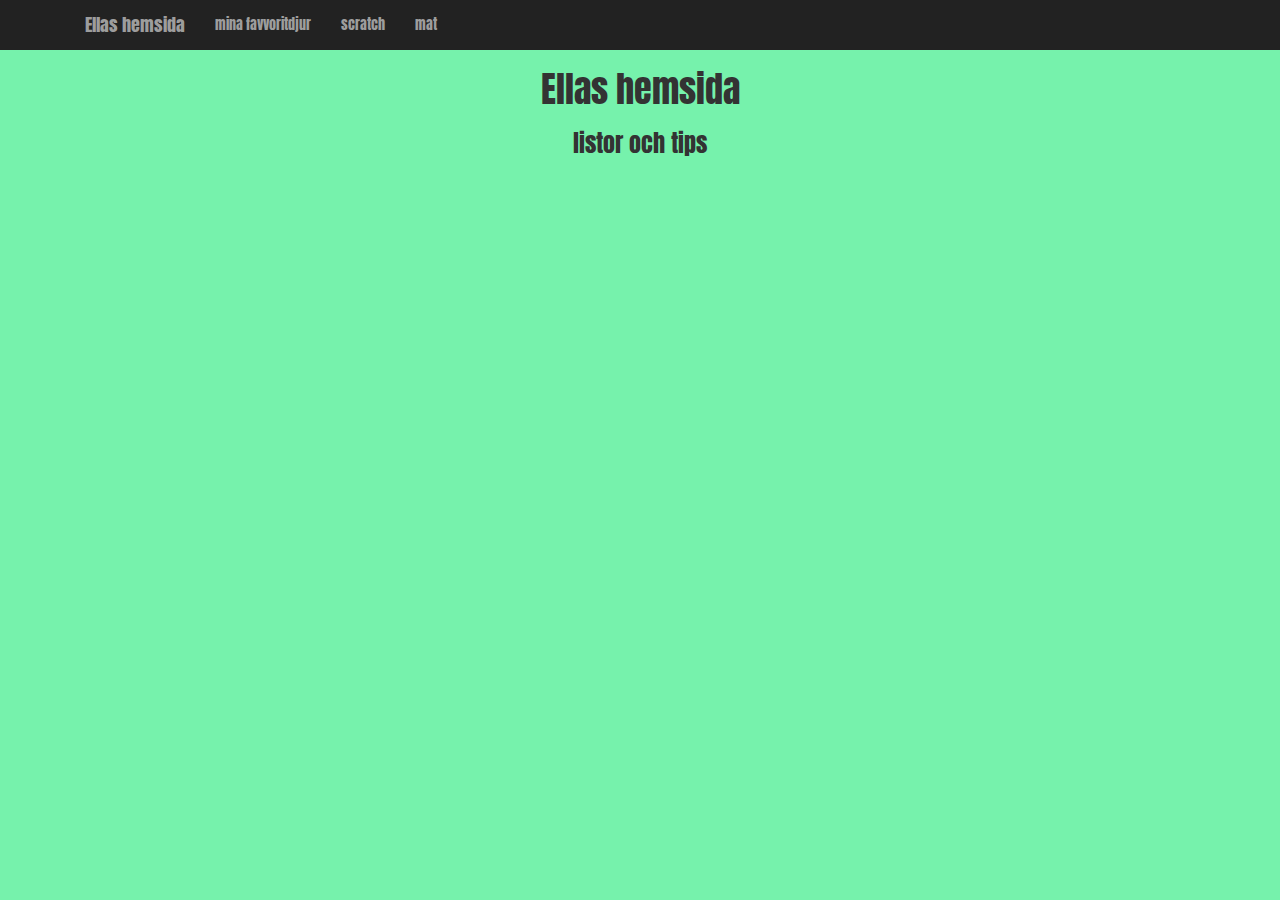
==== index.html @ d8a7846a "EllaS HEMSIDA" ====
<!-- Tala om att det är html-dokument -->
<!DOCTYPE html>

<!-- Alla element ska finnas inom html-taggen -->
<html>
<!-- I head placeras saker som inte är innehåll, tex css-filer och javascript -->
<head>
    <!-- Dessa 3 meta-taggar måste vara först i head för att alla tecken (åäö) och Bootstrap ska fungera korrekt -->
    <meta charset="utf-8">
    <meta http-equiv="X-UA-Compatible" content="IE=edge">
    <meta name="viewport" content="width=device-width, initial-scale=1">

    <!-- Koppla in Bootstrap css -->
    <link rel="stylesheet" type="text/css" href="css/bootstrap.css">
    <!-- Koppla in egen CSS-fil style.css OBS! Ha den som sista css-fil -->
    <link rel="stylesheet" type ="text/css" href="css/style.css">

    <!-- Koppla in och JQuery Bootstrap javascript -->
    <script type="text/javascript" src="js/jquery.min.js"></script>
    <script type="text/javascript" src="js/bootstrap.min.js"></script>

    <!-- Koppla in egen JavaScript-fil funktion.js OBS! Ha den som sista js-fil -->
    <script type="text/javascript" src="js/funktion.js"></script>
    <link href="https://fonts.googleapis.com/css?family=Anton|Patrick+Hand+SC" rel="stylesheet">

    <!-- I title skriver du titeln som webbläsarfönstret ska ha när den här sidan besöks-->
    <title>Ellas hemida</title>
</head>

<!-- I body finns allt innehåll på hemsidan -->
<body>

    <!-- I header finns allt som är sidans toppdel där rubrik och menu ofta finns -->
    <header>
        

        <nav class="nav navbar-inverse navbar-static-top">
                <div class="container">
                    <a class="navbar-brand" href="#">Ellas hemsida</a>
                    <ul class="nav navbar-nav">
                        <!-- Byt ut # i href mot filen som ska länkas till, tex djur.html -->
                        <li><a href="menyval1.html">mina favvoritdjur</a></li>
                        <li><a href="menyval2.html">scratch</a></li>
                        <li><a href="menyval3.html">mat</a></li>
                    </ul>
                </div>
            </nav>
    </header>

    <!-- I main finns huvudsakliga innehållet, exempelvis blogginlägg eller topplistor -->
    <main>

<center>




    <h1>Ellas hemsida </h1>
<h3>listor och tips</h3>
</center>
    </main>
</body>
</html>
---- css/style.css ----
h1{
 color:#4c006b
font-weight: bold;}  

#yellow-header{
	color:blue;
}

.navbar-inverse .navbar-nav li a {


}
body {
	background:#76f2ac;
	font-family:  'Patrick Hand SC', cursive;
font-family: 'Anton', sans-serif;

}
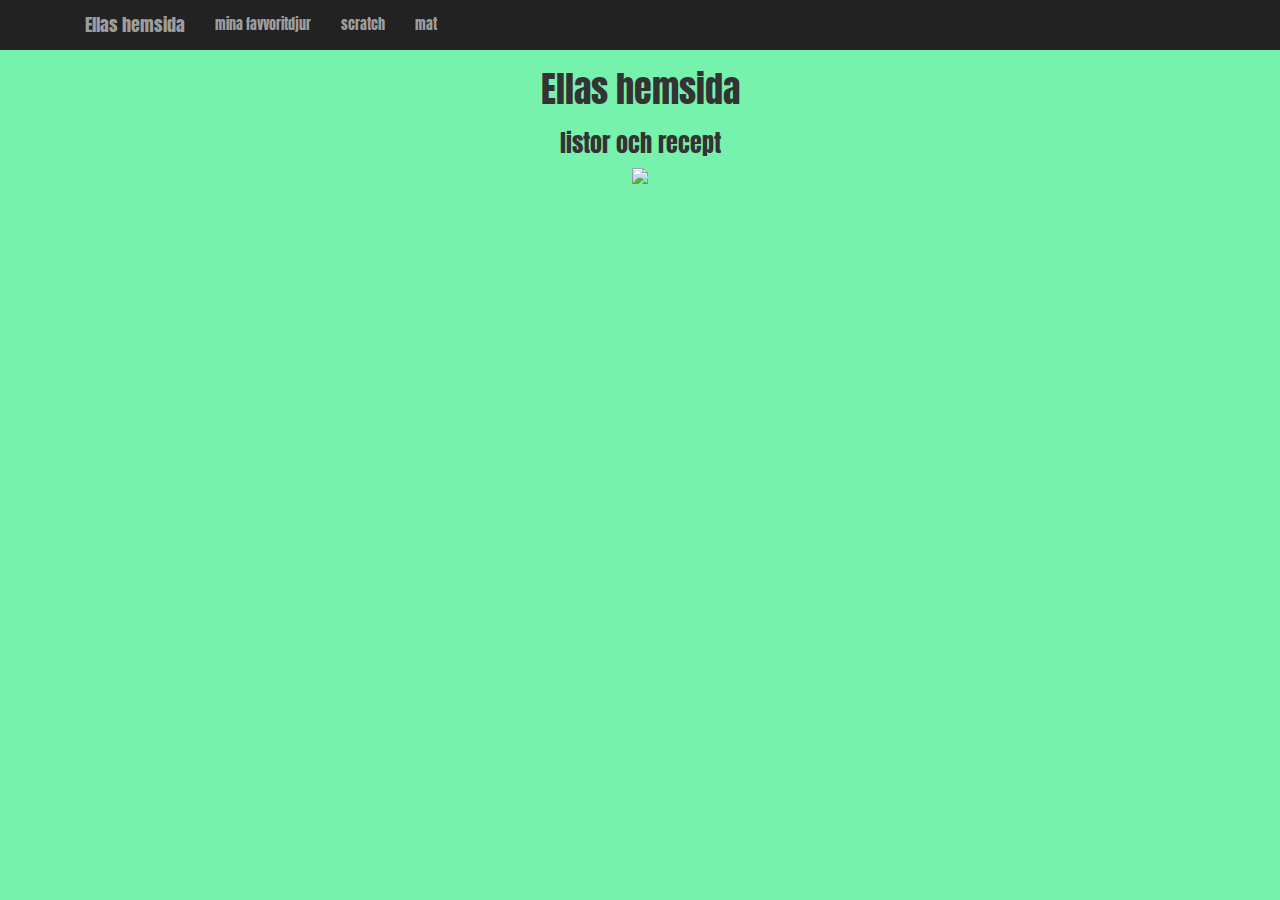
==== commit 4f6c8ba0: "klar hemsida" ====
--- a/index.html
+++ b/index.html
@@ -56,7 +56,9 @@
 
 
     <h1>Ellas hemsida </h1>
-<h3>listor och tips</h3>
+<h3>listor och recept</h3>
+
+<img src="bild/face33.png">
 </center>
     </main>
 </body>
--- a/css/style.css
+++ b/css/style.css
@@ -12,7 +12,16 @@
 }
 body {
 	background:#76f2ac;
-	font-family:  'Patrick Hand SC', cursive;
-font-family: 'Anton', sans-serif;
+	font-family: 'Anton', sans-serif;
 
 }
+
+
+#banan4{
+	width: 500px;
+	float: right;
+}
+
+#recept{
+	margin-left: 20%;
+}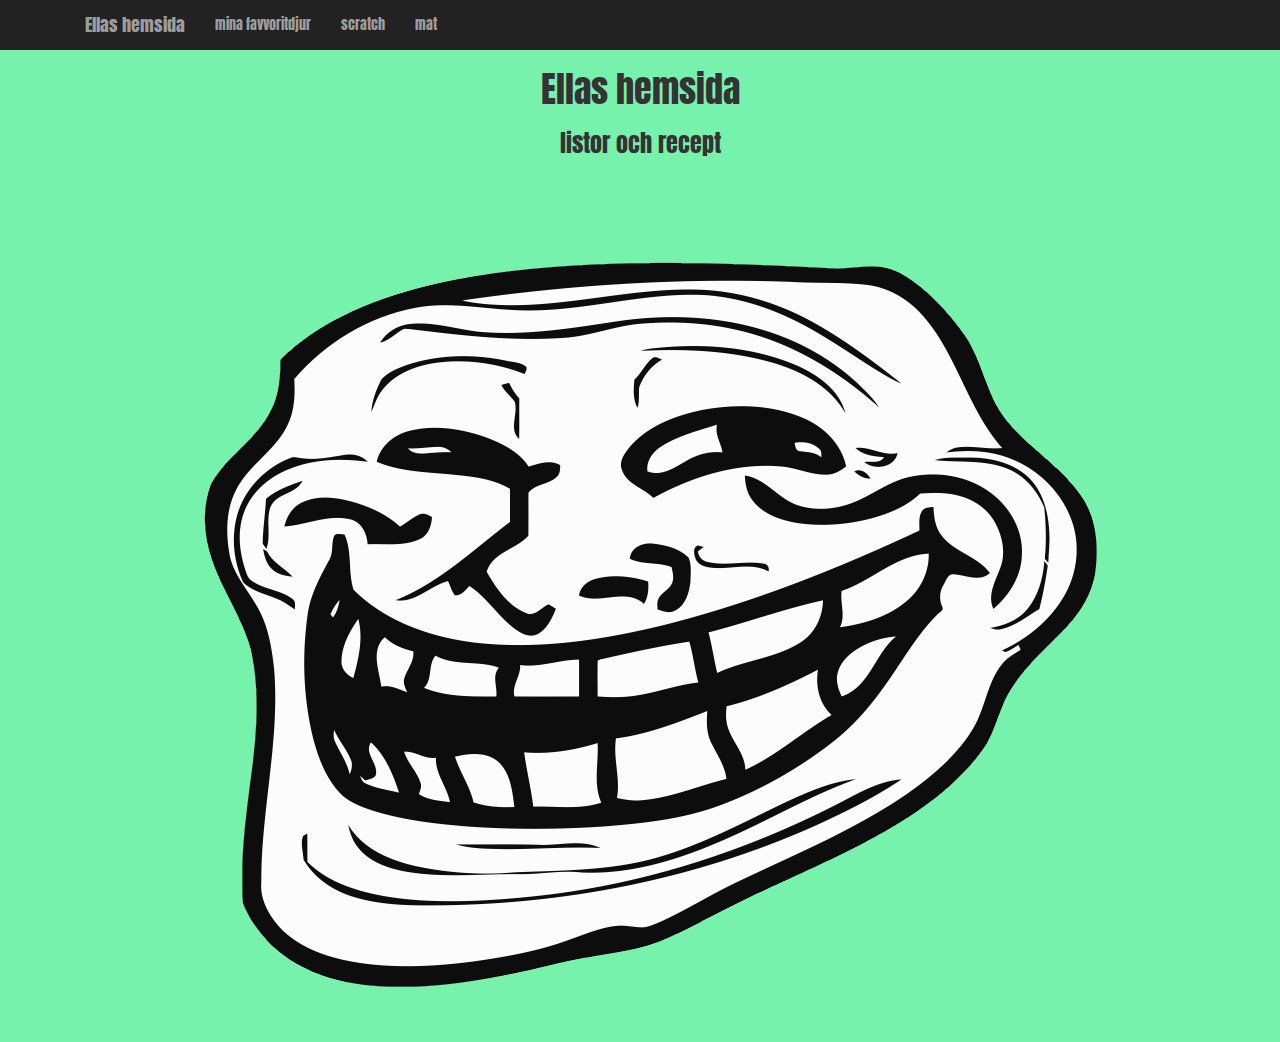
==== commit feda16b4: "fix2" ====
--- a/index.html
+++ b/index.html
@@ -58,7 +58,7 @@
     <h1>Ellas hemsida </h1>
 <h3>listor och recept</h3>
 
-<img src="bild/face33.png">
+<img src="bilder/face33.png">
 </center>
     </main>
 </body>
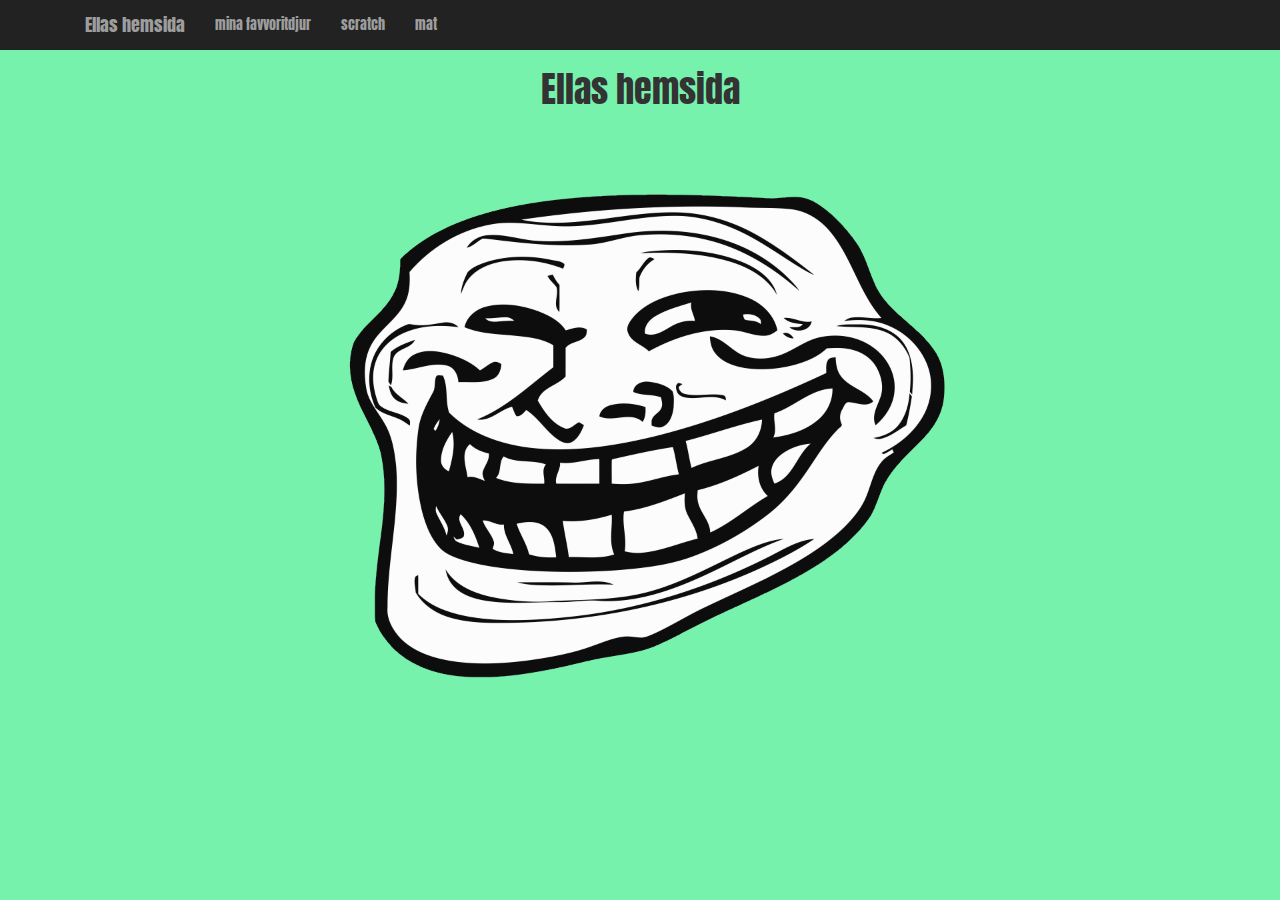
==== commit c9e23f0f: "hyugh" ====
--- a/index.html
+++ b/index.html
@@ -56,9 +56,9 @@
 
 
     <h1>Ellas hemsida </h1>
-<h3>listor och recept</h3>
+<h3></h3>
 
-<img src="bilder/face33.png">
+<img id="bajs" src="bilder/face33.png">
 </center>
     </main>
 </body>
--- a/css/style.css
+++ b/css/style.css
@@ -24,4 +24,8 @@
 
 #recept{
 	margin-left: 20%;
+}
+
+#bajs{
+	width:50%;
 }